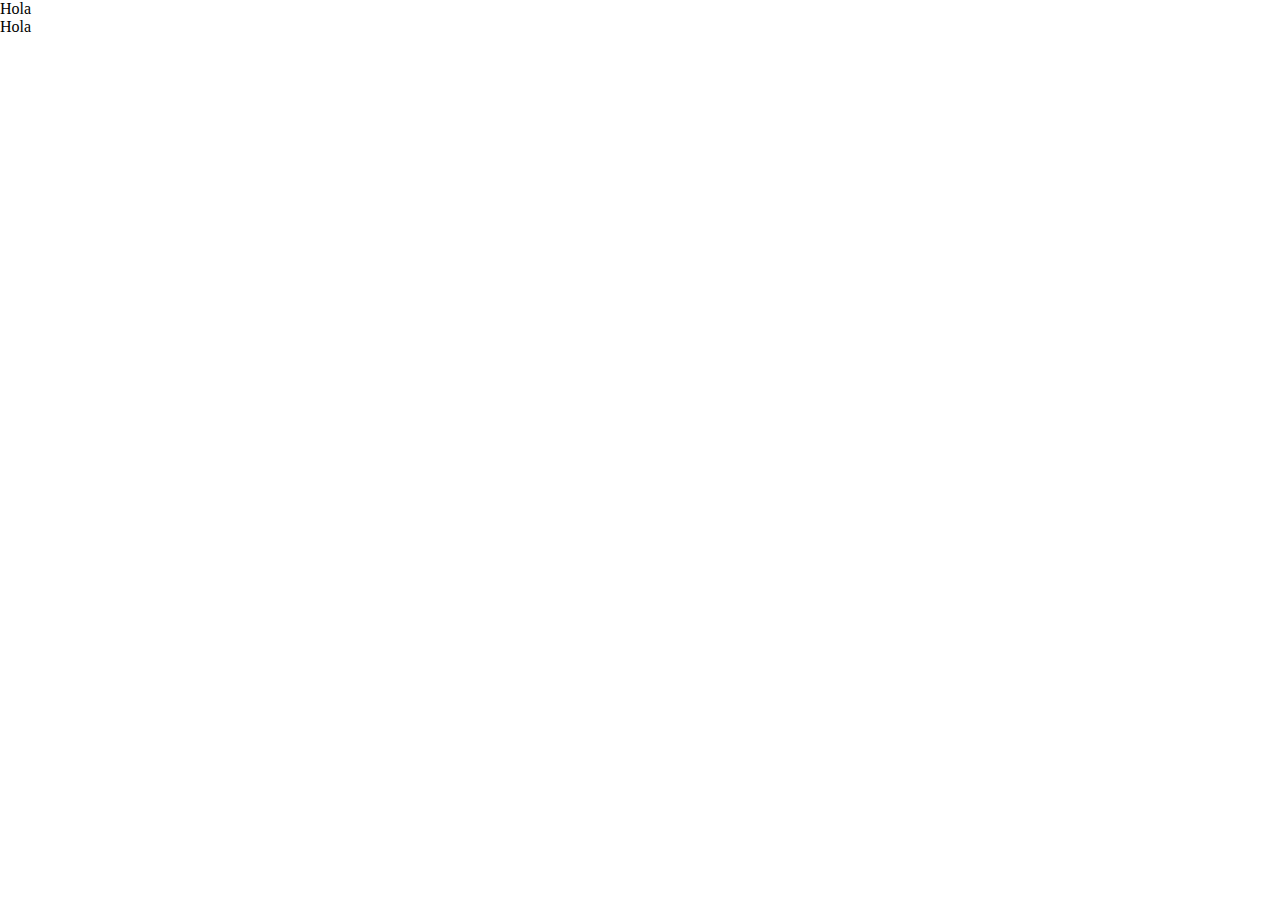
==== index.html @ a58b177b "templates" ====
<!DOCTYPE html>
<html lang="en">

<head>
	<meta charset="UTF-8">
	<meta http-equiv="X-UA-Compatible" content="IE=edge">
	<meta name="viewport" content="width=device-width, initial-scale=1.0">
	<title>Portfolio - Marco Ferreira</title>

	<!-- CSS -->
	<link rel="stylesheet" href="css/style.css">

	<!-- Google Fonts -->
	<link rel="preconnect" href="https://fonts.googleapis.com">
	<link rel="preconnect" href="https://fonts.gstatic.com" crossorigin>
	<link href="https://fonts.googleapis.com/css2?family=Alice&family=Raleway:wght@200;300;400&display=swap" rel="stylesheet">
</head>

<body>
	<h1>Hola</h1>
	<p>Hola</p>
</body>

</html>
---- css/style.css ----
:root {
	/* Colors */
	--red: red;
	--white: white;
	--black: black;
	--gray: #303030;
	--gray-light: #757575;
	/* Typo */
	--typo-title: 'Alice', serif;
	--typo-secondary: 'Raleway', sans-serif;
}

* {
	margin: 0;
	padding: 0;
	border: 0;
	box-sizing: border-box;
	vertical-align: baseline;
}

img {
	max-width: 100%;
	width: 100%;
	display: flex;
	object-fit: cover;
	object-fit: center center;
}

a {
	display: block;
	text-decoration: none;
	color: inherit;
}

video {
	max-width: 100%;
	width: 100%;
	display: flex;
	object-fit: cover;
	object-fit: center center;
}

p a {
	display: inline;
}

li {
	list-style-type: none;
}

table, tr, td {
	border-collapse: collapse;
	border-spacing: 0;
}

html {
	scroll-behavior: smooth;
}

h1, h2, h3, h4, h5, h6 {
	color: inherit;
	font-weight: inherit;
	font-size: inherit;
}

::selection {
	background-color: var(--black);
	color: var(--white);
}

form, button, input, textarea, select {
	font-family: inherit;
	font-size: inherit;
	-webkit-hyphens: auto;
			hyphens: auto;
	background-color: transparent;
	display: flex;
	color: inherit;
}

body {
	font-family: var(--typo-primary);
	font-size: 100%;
	min-height: 100vh;
	background-color: var(--white);
	font-smooth: always;
	--webkit-font-smoothing: antialiased;
	-moz-osx-font-smoothing: grayscale;
}
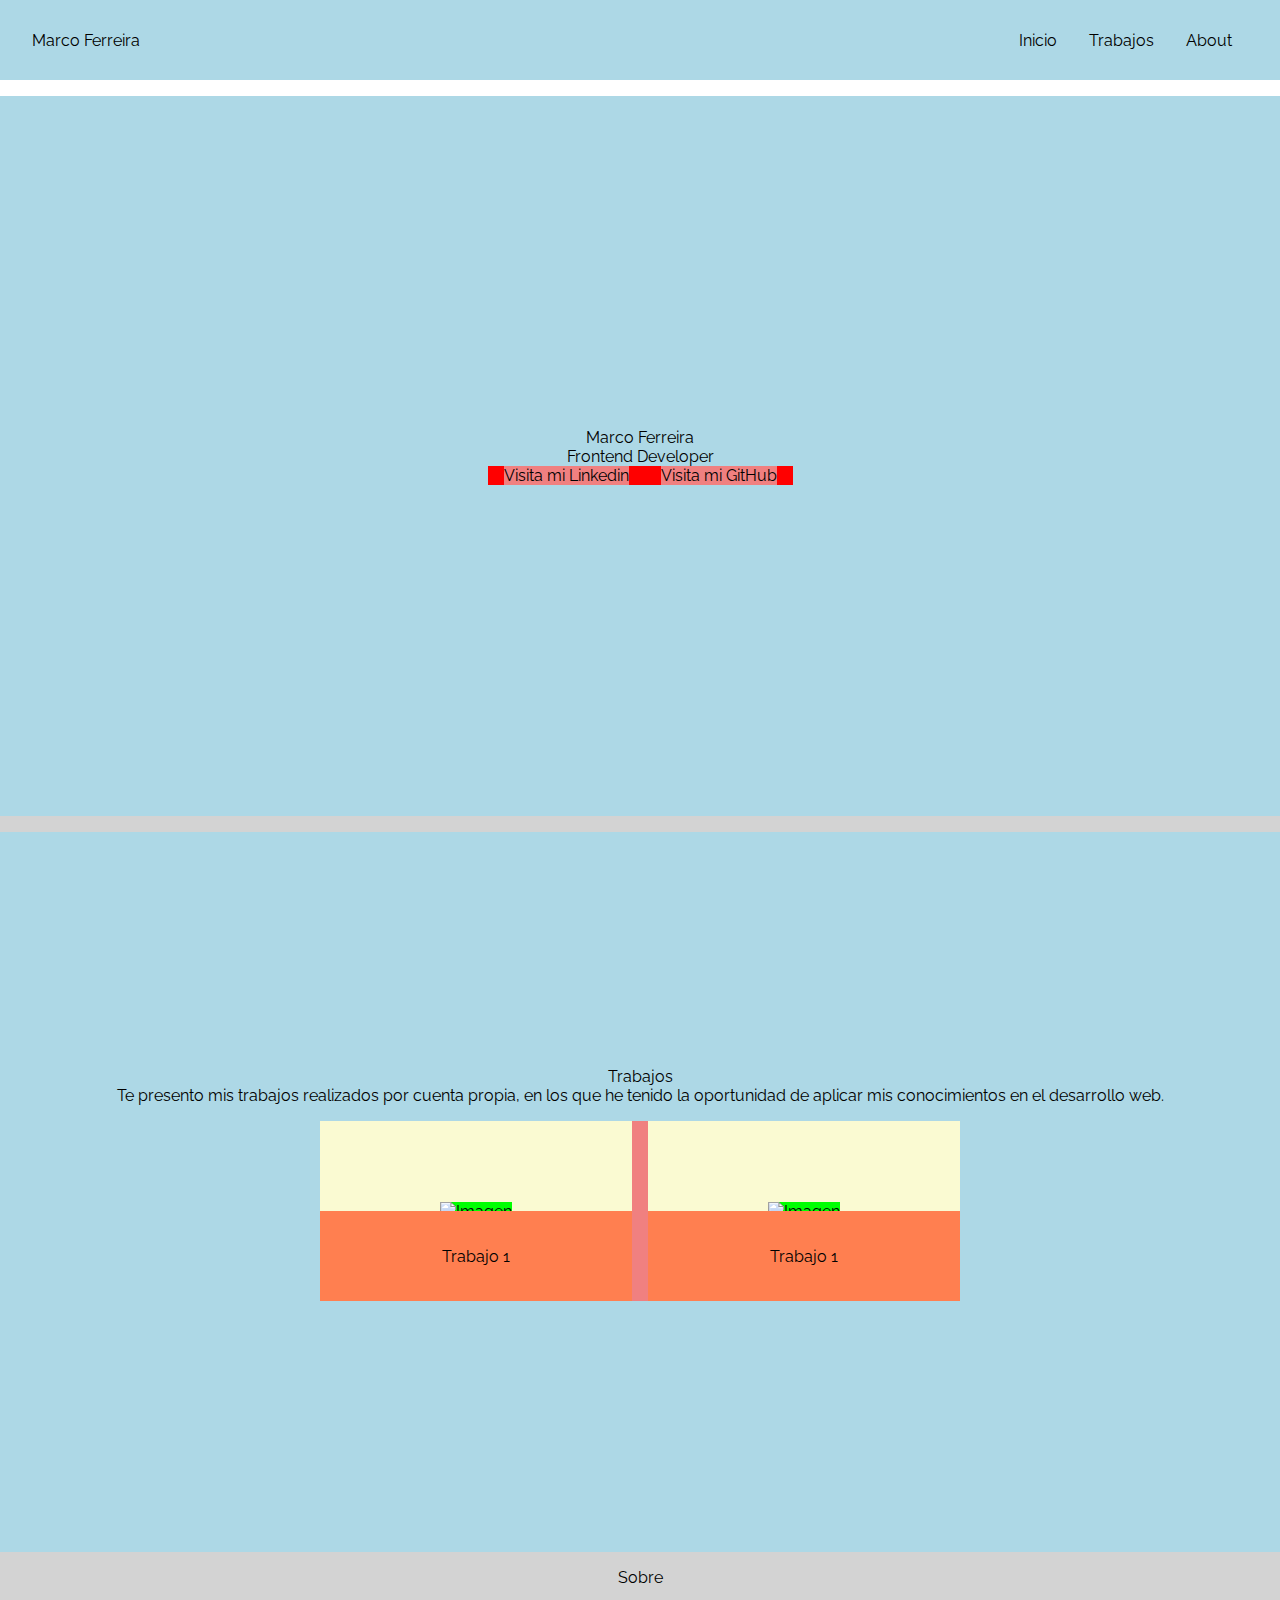
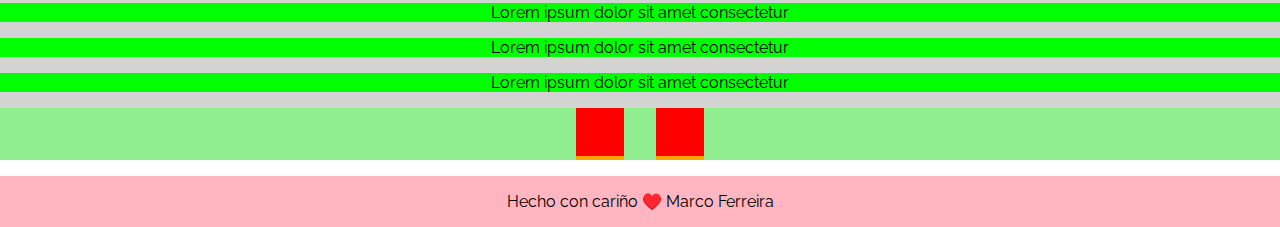
==== commit c07b8568: "Min_Portfolio" ====
--- a/index.html
+++ b/index.html
@@ -7,18 +7,105 @@
 	<meta name="viewport" content="width=device-width, initial-scale=1.0">
 	<title>Portfolio - Marco Ferreira</title>
 
-	<!-- CSS -->
-	<link rel="stylesheet" href="css/style.css">
-
 	<!-- Google Fonts -->
 	<link rel="preconnect" href="https://fonts.googleapis.com">
 	<link rel="preconnect" href="https://fonts.gstatic.com" crossorigin>
-	<link href="https://fonts.googleapis.com/css2?family=Alice&family=Raleway:wght@200;300;400&display=swap" rel="stylesheet">
+	<link href="https://fonts.googleapis.com/css2?family=Alice&family=Raleway:wght@200;300;400&display=swap"
+		rel="stylesheet">
+
+	<!-- CSS -->
+	<link rel="stylesheet" href="css/style.css">
 </head>
 
 <body>
-	<h1>Hola</h1>
-	<p>Hola</p>
+	<!-- Header -->
+	<header class="header">
+		<h1 class="h1"><a href="#inicio" title="Marco Ferreira" class="a">Marco Ferreira</a></h1>
+		<nav class="nav">
+			<ul class="ul">
+				<li class="li"><a href="#inicio" title="Inicio">Inicio</a></li>
+				<li class="li"><a href="#works" title="Works">Trabajos</a></li>
+				<li class="li"><a href="#about" title="About">About</a></li>
+			</ul>
+		</nav>
+	</header>
+
+	<!-- Main Inicio -->
+	<main class="main">
+		<div class="seccion" id="inicio">
+			<div class="circulos">
+				<div class="circulos"></div>
+				<div class="circulos"></div>
+				<div class="circulos"></div>
+				<div class="circulos"></div>
+			</div>
+			<section class="section">
+				<h2 class="h2">Marco Ferreira</h2>
+				<h3 class="h3">Frontend Developer</h3>
+				
+				<ul class="ul">
+					<li class="li"><a href="#" class="a" title="Linkedin">Visita mi Linkedin</a></li>
+					<li class="li"><a href="#" class="a" title="Github">Visita mi GitHub</a></li>
+				</ul>
+			</section>
+		</div>
+
+		<section class="seccion" id="works">
+
+			<h2 class="h2">Trabajos</h2>
+			<p class="p">
+				Te presento mis trabajos realizados por cuenta propia, en los que he tenido la oportunidad de aplicar
+				mis conocimientos en el desarrollo web.
+			</p>
+
+			<div class="grid">
+				<article class="article">
+					<a href="#" title="Trabajo1">
+						<figure class="figure">
+							<img src="#" alt="Imagen" class="img" loading="lazy">
+						</figure>
+						<h4 class="h4">Trabajo 1</h4>
+					</a>
+				</article>
+				<article class="article">
+					<a href="#" title="Trabajo2">
+						<figure class="figure">
+							<img src="#" alt="Imagen" class="img" loading="lazy">
+						</figure>
+						<h4 class="h4">Trabajo 1</h4>
+					</a>
+				</article>
+			</div>
+
+		</section>
+
+		<section class="section about" id="about">
+			<h2 class="h2">Sobre</h2>
+			<p class="p">Lorem ipsum dolor sit amet consectetur</p>
+			<p class="p">Lorem ipsum dolor sit amet consectetur</p>
+			<p class="p">Lorem ipsum dolor sit amet consectetur</p>
+
+			<ul class="rrss">
+				<li class="li">
+					<a href="#" class="a" title="Linkedin" target="_blank" rel="noopener noreferrer">
+						<svg class="svg"></svg>
+					</a>
+				</li>
+				<li class="li">
+					<a href="#" class="a" title="Linkedin" target="_blank" rel="noopener noreferrer">
+						<svg class="svg"></svg>
+					</a>
+				</li>
+			</ul>
+		</section>
+
+	</main>
+
+	<footer class="footer">
+
+		<span class="span"> Hecho con cariño ♥️ Marco Ferreira</span>
+
+	</footer>
 </body>
 
 </html>--- a/css/style.css
+++ b/css/style.css
@@ -7,7 +7,7 @@
 	--gray-light: #757575;
 	/* Typo */
 	--typo-title: 'Alice', serif;
-	--typo-secondary: 'Raleway', sans-serif;
+	--typo-primary: 'Raleway', sans-serif;
 }
 
 * {
@@ -18,7 +18,7 @@
 	vertical-align: baseline;
 }
 
-img {
+img , figure {
 	max-width: 100%;
 	width: 100%;
 	display: flex;
@@ -86,4 +86,165 @@
 	font-smooth: always;
 	--webkit-font-smoothing: antialiased;
 	-moz-osx-font-smoothing: grayscale;
+}
+
+.header {
+	width: 100%;
+	min-height: 5em;
+	background-color: lightblue;
+
+	padding: 1em 2em;
+
+	display: flex;
+	flex-flow: row nowrap;
+	justify-content: space-between;
+	align-items: center;
+}
+
+.header .h1{}
+.header .h1 .a {}
+.header .nav {}
+.header .ul {
+	display: flex;
+	flex-flow: row nowrap;
+	justify-content: space-between;
+	align-items: center;
+}
+
+.header .li {
+	margin: 0 1em;
+}
+
+.header .li .a {}
+
+.main {
+	background: lightgray;
+	margin: 1em 0;
+	text-align: center;
+}
+
+.seccion {
+	width: 100%;
+	min-height: 80vh;
+	background-color: lightblue;
+	margin: 1em 0;
+	padding: 2em 2em;
+
+	display: flex;
+	flex-flow: column nowrap;
+	justify-content: center;
+	align-items: center;
+}
+
+.seccion .circulos {}
+.section .circulo {}
+.seccion .ul {
+	background: red;
+	display: flex;
+	flex-flow: row wrap;
+	justify-content: center;
+	align-items: center;
+}
+.seccion .ul .li {
+	background: lightgreen;
+	margin: 0 1em;
+}
+.seccion .ul .li .a {
+	background: lightcoral;
+}
+
+.seccion .h2 {}
+.seccion .h3 {}
+.seccion .p {}
+
+.seccion .grid{
+	width: 90%;
+	max-width: 40em;
+	background: lightcoral;
+	margin: 1em 0;
+
+	display: grid;
+	grid-template-columns: repeat( auto-fit , minmax( 10rem , 1fr ));
+	gap: 1em;
+
+}
+
+.seccion .article {
+	width: 100%;
+	min-height: 20vh;
+	background: lightgoldenrodyellow;
+
+	display: flex;
+	flex-flow: column nowrap;
+	justify-content: center;
+	align-items: center;
+
+	position: relative;
+}
+
+.seccion .a{}
+
+.seccion .figure {
+	width: 100%;
+	background: red;
+}
+
+.seccion .img {
+	width: 100%;
+	background: lime;
+}
+
+.seccion .h4 {
+	width: 100%;
+	height: 50%;
+	background: coral;
+	position: absolute;
+	bottom: 0;
+	left: 0;
+
+	display: flex;
+	flex-flow: row nowrap;
+	justify-content: center;
+	align-items: center;
+}
+
+.about {
+}
+.about .h2 {
+	margin: 0 0 1rem;
+}
+.about .p {
+	background: lime;
+	margin: 0 0 1em;
+	text-align: center;
+}
+.about .rrss {
+	width: 100%;
+	background: lightgreen;
+
+	display: flex;
+	flex-flow: row nowrap;
+	justify-content: center;
+	align-items: center;
+}
+.about .li {
+	margin: 0 1em;
+	background: orange;
+
+}
+.about .a {
+}
+.about .svg {
+	width: 3em;
+	height: 3em;
+	background: red;
+}
+
+.footer {
+	background-color: lightpink;
+	padding: 1em 2em;
+	text-align: center;
+
+}
+.footer .span {
 }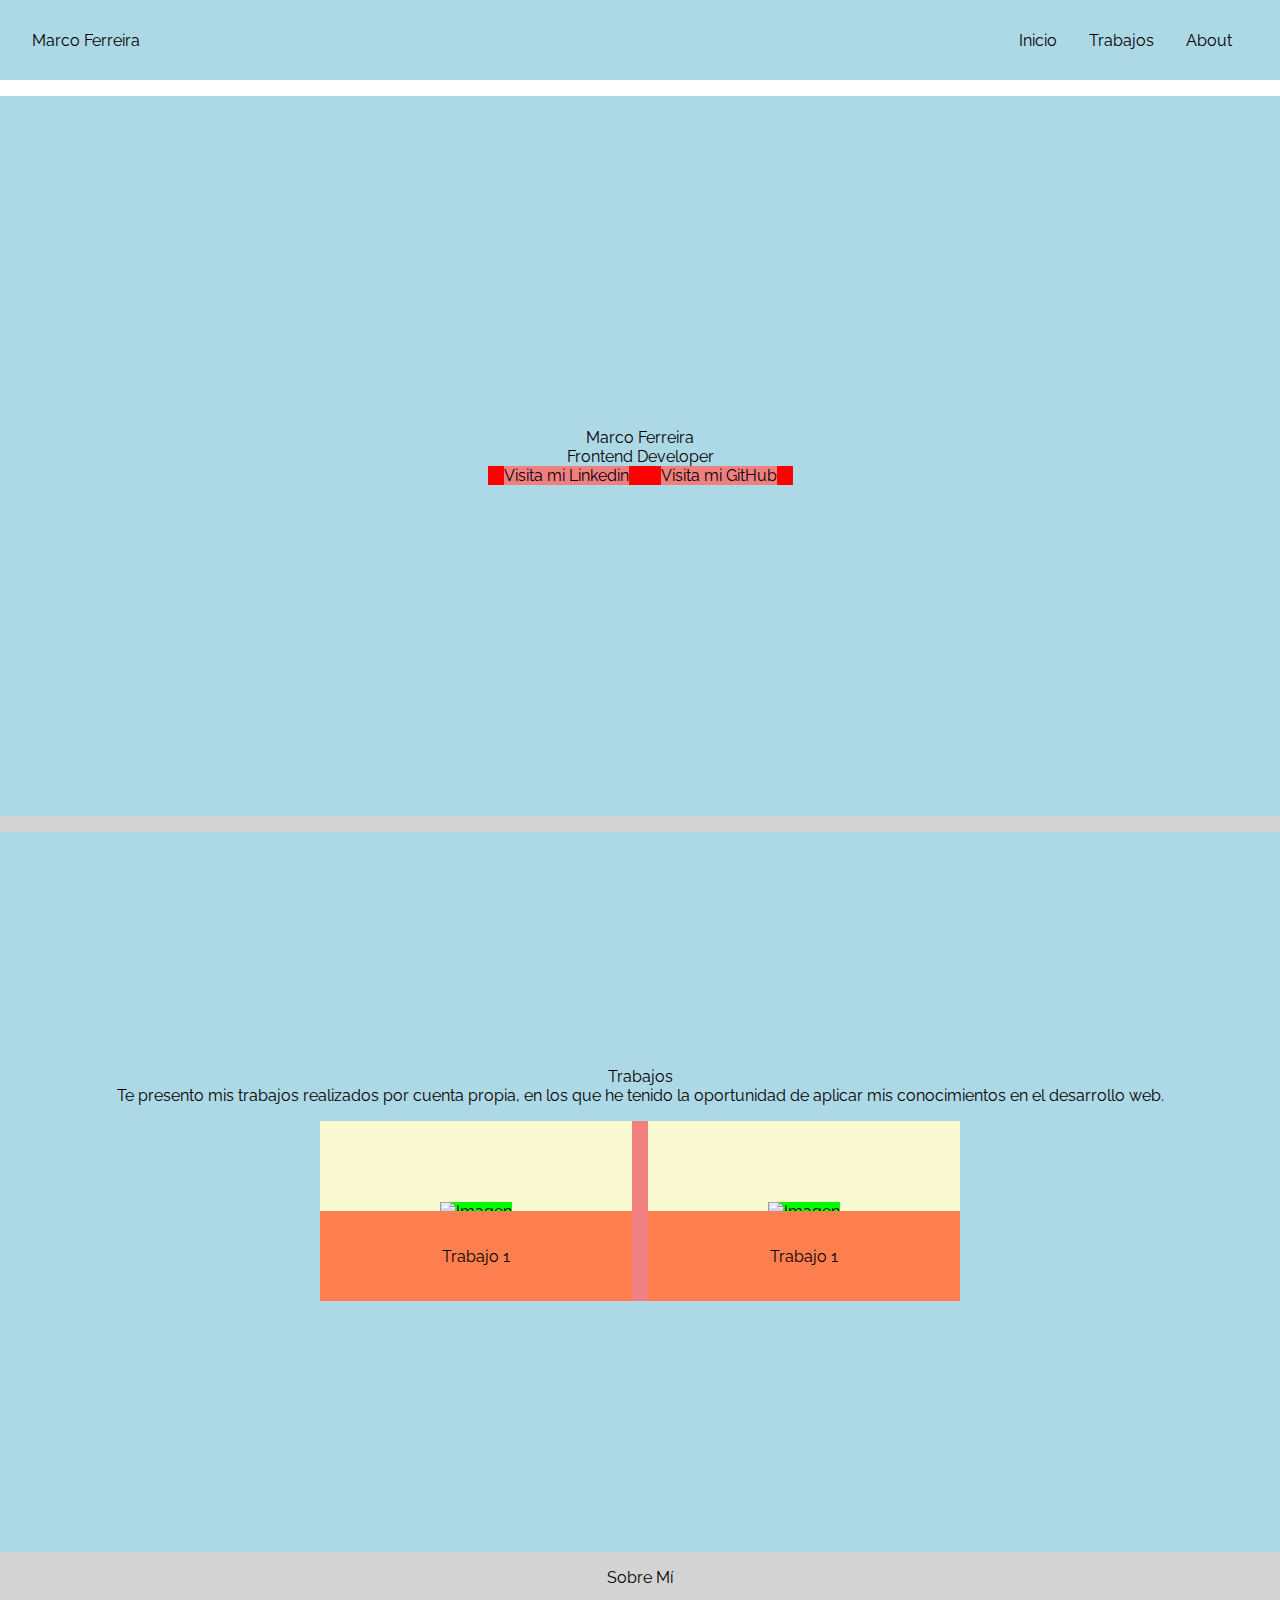
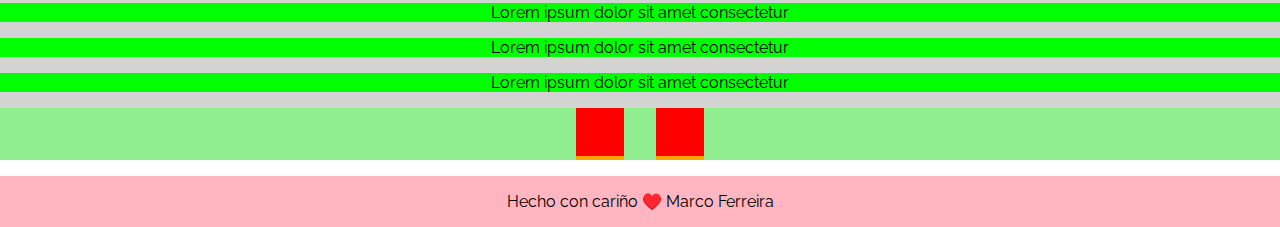
==== commit 82255bd1: "Min_Portfolio" ====
--- a/index.html
+++ b/index.html
@@ -80,7 +80,7 @@
 		</section>
 
 		<section class="section about" id="about">
-			<h2 class="h2">Sobre</h2>
+			<h2 class="h2">Sobre Mí</h2>
 			<p class="p">Lorem ipsum dolor sit amet consectetur</p>
 			<p class="p">Lorem ipsum dolor sit amet consectetur</p>
 			<p class="p">Lorem ipsum dolor sit amet consectetur</p>
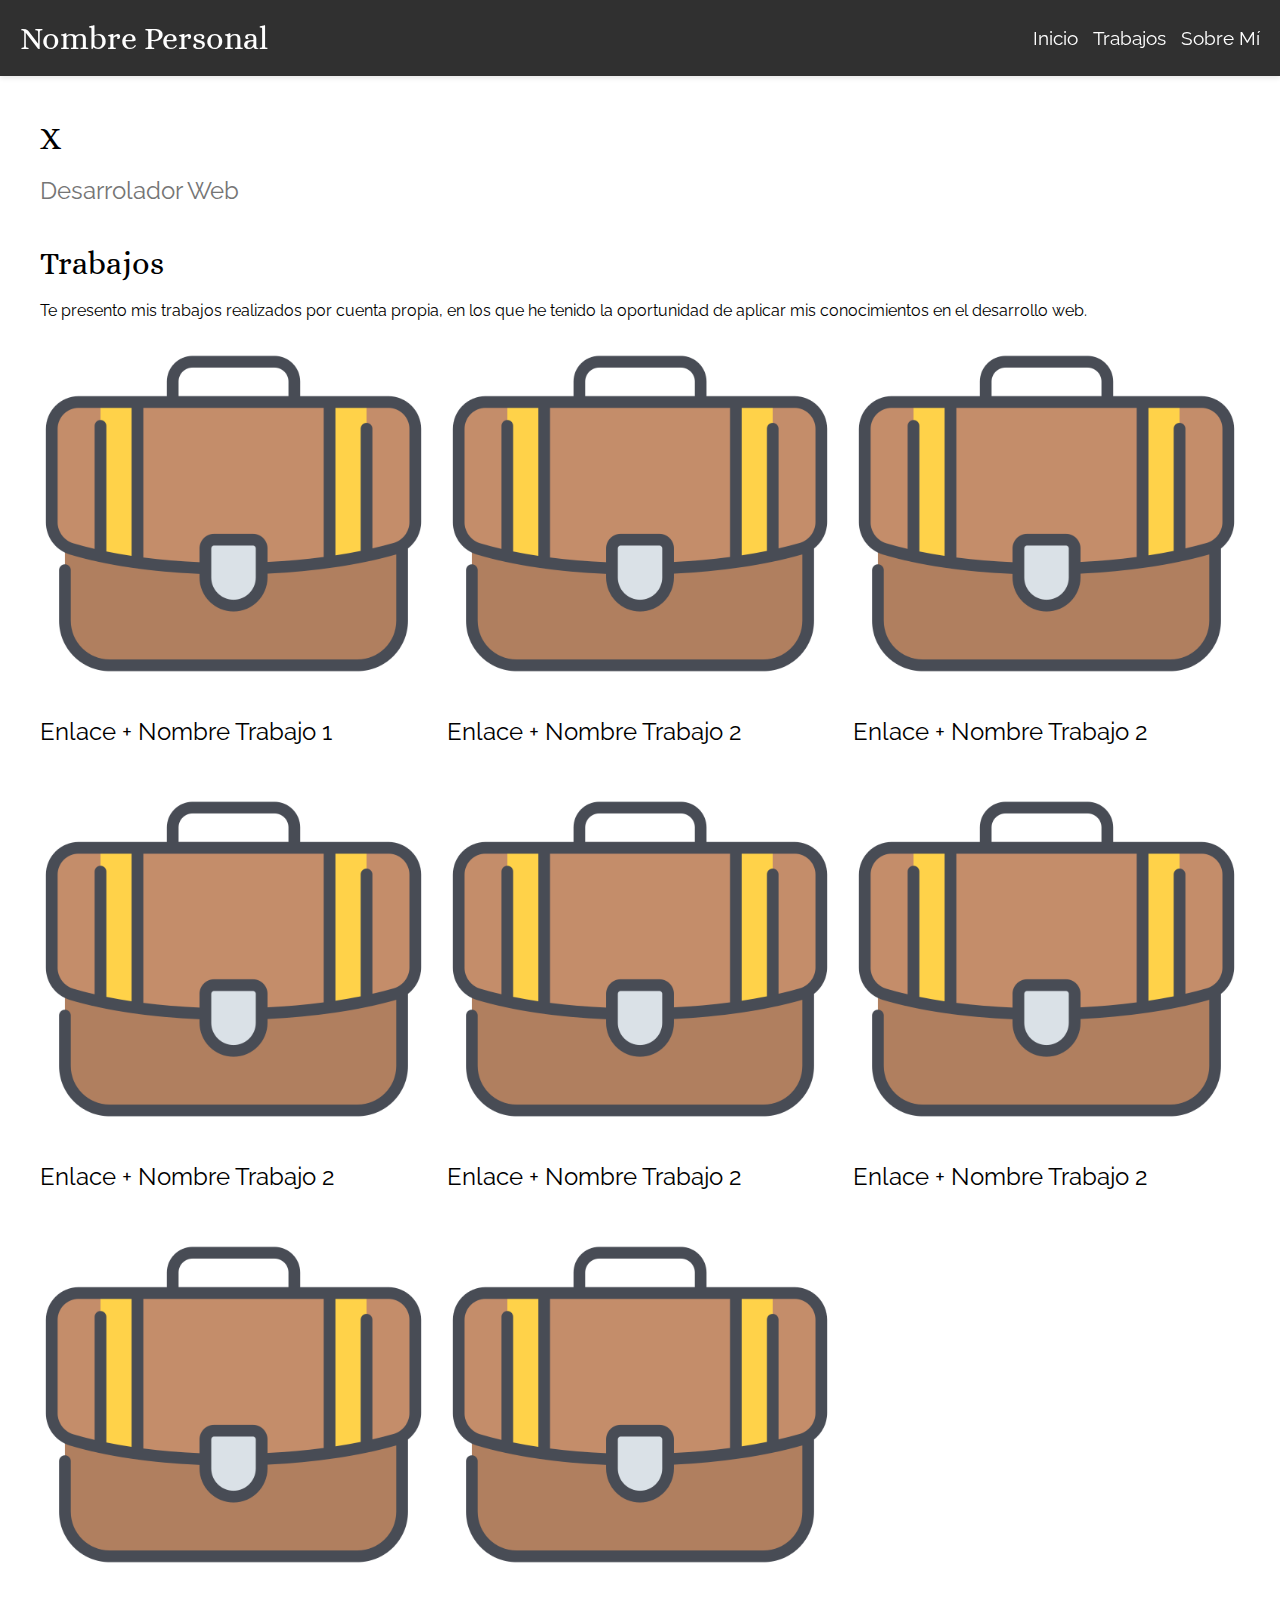
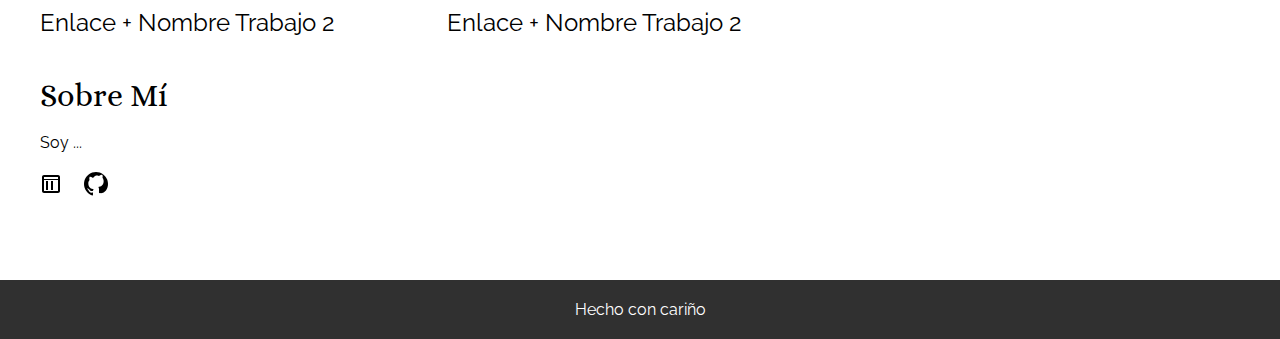
==== commit 30604608: "plantilla web + css" ====
--- a/index.html
+++ b/index.html
@@ -1,111 +1,165 @@
-<!DOCTYPE html>
-<html lang="en">
-
-<head>
-	<meta charset="UTF-8">
-	<meta http-equiv="X-UA-Compatible" content="IE=edge">
-	<meta name="viewport" content="width=device-width, initial-scale=1.0">
-	<title>Portfolio - Marco Ferreira</title>
-
-	<!-- Google Fonts -->
-	<link rel="preconnect" href="https://fonts.googleapis.com">
-	<link rel="preconnect" href="https://fonts.gstatic.com" crossorigin>
-	<link href="https://fonts.googleapis.com/css2?family=Alice&family=Raleway:wght@200;300;400&display=swap"
-		rel="stylesheet">
-
-	<!-- CSS -->
-	<link rel="stylesheet" href="css/style.css">
-</head>
-
-<body>
-	<!-- Header -->
-	<header class="header">
-		<h1 class="h1"><a href="#inicio" title="Marco Ferreira" class="a">Marco Ferreira</a></h1>
-		<nav class="nav">
-			<ul class="ul">
-				<li class="li"><a href="#inicio" title="Inicio">Inicio</a></li>
-				<li class="li"><a href="#works" title="Works">Trabajos</a></li>
-				<li class="li"><a href="#about" title="About">About</a></li>
-			</ul>
-		</nav>
-	</header>
-
-	<!-- Main Inicio -->
-	<main class="main">
-		<div class="seccion" id="inicio">
-			<div class="circulos">
-				<div class="circulos"></div>
-				<div class="circulos"></div>
-				<div class="circulos"></div>
-				<div class="circulos"></div>
-			</div>
-			<section class="section">
-				<h2 class="h2">Marco Ferreira</h2>
-				<h3 class="h3">Frontend Developer</h3>
-				
-				<ul class="ul">
-					<li class="li"><a href="#" class="a" title="Linkedin">Visita mi Linkedin</a></li>
-					<li class="li"><a href="#" class="a" title="Github">Visita mi GitHub</a></li>
-				</ul>
-			</section>
-		</div>
-
-		<section class="seccion" id="works">
-
-			<h2 class="h2">Trabajos</h2>
-			<p class="p">
-				Te presento mis trabajos realizados por cuenta propia, en los que he tenido la oportunidad de aplicar
-				mis conocimientos en el desarrollo web.
-			</p>
-
-			<div class="grid">
-				<article class="article">
-					<a href="#" title="Trabajo1">
-						<figure class="figure">
-							<img src="#" alt="Imagen" class="img" loading="lazy">
-						</figure>
-						<h4 class="h4">Trabajo 1</h4>
-					</a>
-				</article>
-				<article class="article">
-					<a href="#" title="Trabajo2">
-						<figure class="figure">
-							<img src="#" alt="Imagen" class="img" loading="lazy">
-						</figure>
-						<h4 class="h4">Trabajo 1</h4>
-					</a>
-				</article>
-			</div>
-
-		</section>
-
-		<section class="section about" id="about">
-			<h2 class="h2">Sobre Mí</h2>
-			<p class="p">Lorem ipsum dolor sit amet consectetur</p>
-			<p class="p">Lorem ipsum dolor sit amet consectetur</p>
-			<p class="p">Lorem ipsum dolor sit amet consectetur</p>
-
-			<ul class="rrss">
-				<li class="li">
-					<a href="#" class="a" title="Linkedin" target="_blank" rel="noopener noreferrer">
-						<svg class="svg"></svg>
-					</a>
-				</li>
-				<li class="li">
-					<a href="#" class="a" title="Linkedin" target="_blank" rel="noopener noreferrer">
-						<svg class="svg"></svg>
-					</a>
-				</li>
-			</ul>
-		</section>
-
-	</main>
-
-	<footer class="footer">
-
-		<span class="span"> Hecho con cariño ♥️ Marco Ferreira</span>
-
-	</footer>
-</body>
-
+<!DOCTYPE html>
+<html lang="es">
+
+<head>
+	<meta charset="UTF-8">
+	<meta http-equiv="X-UA-Compatible" content="IE=edge">
+	<meta name="viewport" content="width=device-width, initial-scale=1.0">
+	<title>Portfolio - X</title>
+	<meta name="description"
+		content="Portfolio de X, desarrollador web. Explora mis trabajos y habilidades en desarrollo web.">
+
+	<!-- Google Fonts -->
+	<link rel="preconnect" href="https://fonts.googleapis.com">
+	<link rel="preconnect" href="https://fonts.gstatic.com" crossorigin>
+	<link href="https://fonts.googleapis.com/css2?family=Alice&family=Raleway:wght@200;300;400&display=swap"
+		rel="stylesheet">
+
+	<!-- External CSS -->
+	<link rel="stylesheet" href="css/style.css">
+
+</head>
+
+<body>
+	<!-- Header -->
+	<header class="header">
+		<h1 class="header-title"><a href="#inicio" title="Inicio - Marco Ferreira" class="header-link">Nombre
+				Personal</a></h1>
+		<nav class="nav">
+			<ul class="nav-list">
+				<li class="nav-item"><a href="#inicio" title="Ir a Inicio">Inicio</a></li>
+				<li class="nav-item"><a href="#works" title="Ir a Trabajos">Trabajos</a></li>
+				<li class="nav-item"><a href="#about" title="Ir a Sobre Mí">Sobre Mí</a></li>
+			</ul>
+		</nav>
+	</header>
+
+	<!-- Main Inicio -->
+	<main class="main">
+		<div class="section" id="inicio">
+			<section class="section">
+				<h2 class="section-title">X</h2>
+				<h3 class="section-subtitle">Desarrolador Web</h3>
+			</section>
+		</div>
+
+		<section class="section" id="works">
+			<h2 class="section-title">Trabajos</h2>
+			<p>
+				Te presento mis trabajos realizados por cuenta propia, en los que he tenido la oportunidad de aplicar
+				mis conocimientos en el desarrollo web.
+			</p>
+
+			<div class="grid">
+				<article class="article">
+					<a href="#" title="Trabajo 1 - Proyecto de Desarrollo Web">
+						<figure class="figure">
+							<img src="imgs/carpeta.png" alt="Imagen del Trabajo 1" class="img" width="300" height="200"
+								loading="lazy">
+						</figure>
+						<h4 class="article-title">Enlace + Nombre Trabajo 1</h4>
+					</a>
+				</article>
+				<article class="article">
+					<a href="#" title="Trabajo 2 - Proyecto de Desarrollo Web">
+						<figure class="figure">
+							<img src="imgs/carpeta.png" alt="Imagen del Trabajo 2" class="img" width="300" height="200"
+								loading="lazy">
+						</figure>
+						<h4 class="article-title">Enlace + Nombre Trabajo 2</h4>
+					</a>
+				</article>
+				<article class="article">
+					<a href="#" title="Trabajo 2 - Proyecto de Desarrollo Web">
+						<figure class="figure">
+							<img src="imgs/carpeta.png" alt="Imagen del Trabajo 2" class="img" width="300" height="200"
+								loading="lazy">
+						</figure>
+						<h4 class="article-title">Enlace + Nombre Trabajo 2</h4>
+					</a>
+				</article>
+				<article class="article">
+					<a href="#" title="Trabajo 2 - Proyecto de Desarrollo Web">
+						<figure class="figure">
+							<img src="imgs/carpeta.png" alt="Imagen del Trabajo 2" class="img" width="300" height="200"
+								loading="lazy">
+						</figure>
+						<h4 class="article-title">Enlace + Nombre Trabajo 2</h4>
+					</a>
+				</article>
+				<article class="article">
+					<a href="#" title="Trabajo 2 - Proyecto de Desarrollo Web">
+						<figure class="figure">
+							<img src="imgs/carpeta.png" alt="Imagen del Trabajo 2" class="img" width="300" height="200"
+								loading="lazy">
+						</figure>
+						<h4 class="article-title">Enlace + Nombre Trabajo 2</h4>
+					</a>
+				</article>
+				<article class="article">
+					<a href="#" title="Trabajo 2 - Proyecto de Desarrollo Web">
+						<figure class="figure">
+							<img src="imgs/carpeta.png" alt="Imagen del Trabajo 2" class="img" width="300" height="200"
+								loading="lazy">
+						</figure>
+						<h4 class="article-title">Enlace + Nombre Trabajo 2</h4>
+					</a>
+				</article>
+				<article class="article">
+					<a href="#" title="Trabajo 2 - Proyecto de Desarrollo Web">
+						<figure class="figure">
+							<img src="imgs/carpeta.png" alt="Imagen del Trabajo 2" class="img" width="300" height="200"
+								loading="lazy">
+						</figure>
+						<h4 class="article-title">Enlace + Nombre Trabajo 2</h4>
+					</a>
+				</article>
+				<article class="article">
+					<a href="#" title="Trabajo 2 - Proyecto de Desarrollo Web">
+						<figure class="figure">
+							<img src="imgs/carpeta.png" alt="Imagen del Trabajo 2" class="img" width="300" height="200"
+								loading="lazy">
+						</figure>
+						<h4 class="article-title">Enlace + Nombre Trabajo 2</h4>
+					</a>
+				</article>
+				
+			</div>
+		</section>
+
+		<section class="section" id="about">
+			<h2 class="section-title">Sobre Mí</h2>
+			<p>Soy ...</p>
+
+			<ul class="rrss">
+				<li>
+					<a href="https://www.linkedin.com/in/marcofs/" title="Linkedin de Marco Ferreira" target="_blank"
+						rel="noopener noreferrer">
+						<svg width="24" height="24" fill="currentColor">
+							<path
+								d="M4 3C2.9 3 2 3.9 2 5v14c0 1.1.9 2 2 2h14c1.1 0 2-.9 2-2V5c0-1.1-.9-2-2-2H4zm0 2h14v2H4V5zm0 3h14v11H4V8zm2 1v9h2v-9H6zm5 0v9h2v-9h-2z">
+							</path>
+						</svg>
+					</a>
+				</li>
+				<li>
+					<a href="https://github.com/MarcoApunto" title="GitHub de Marco Ferreira" target="_blank"
+						rel="noopener noreferrer">
+						<svg width="24" height="24" fill="currentColor">
+							<path
+								d="M12 0C5.373 0 0 5.373 0 12c0 5.302 3.438 9.8 8.207 11.387.6.112.793-.26.793-.577 0-.287-.01-1.243-.017-2.24-3.338.725-4.043-1.605-4.043-1.605-.548-1.39-1.337-1.76-1.337-1.76-1.094-.747.083-.732.083-.732 1.21.085 1.845 1.239 1.845 1.239 1.073 1.838 2.81 1.305 3.492.996.108-.776.42-1.305.763-1.605-2.665-.303-5.466-1.332-5.466-5.935 0-1.312.466-2.387 1.236-3.228-.124-.303-.535-1.53.116-3.187 0 0 1.008-.323 3.301 1.23A11.514 11.514 0 0 1 12 3.5c1.025.005 2.059.138 3.012.4 2.292-1.554 3.301-1.23 3.301-1.23.651 1.657.241 2.884.118 3.187.77.841 1.236 1.916 1.236 3.228 0 4.613-2.803 5.628-5.469 5.935.431.372.81 1.104.81 2.227 0 1.607-.015 2.91-.017 3.299 0 .32.19.697.8.578C20.563 21.797 24 17.302 24 12 24 5.373 18.627 0 12 0z">
+							</path>
+						</svg>
+					</a>
+				</li>
+			</ul>
+		</section>
+	</main>
+
+	<!-- Footer -->
+	<footer class="footer">
+		<span class="footer-text">Hecho con cariño</span>
+	</footer>
+</body>
+
 </html>--- a/css/style.css
+++ b/css/style.css
@@ -1,250 +1,211 @@
-:root {
-	/* Colors */
-	--red: red;
-	--white: white;
-	--black: black;
-	--gray: #303030;
-	--gray-light: #757575;
-	/* Typo */
-	--typo-title: 'Alice', serif;
-	--typo-primary: 'Raleway', sans-serif;
-}
-
-* {
-	margin: 0;
-	padding: 0;
-	border: 0;
-	box-sizing: border-box;
-	vertical-align: baseline;
-}
-
-img , figure {
-	max-width: 100%;
-	width: 100%;
-	display: flex;
-	object-fit: cover;
-	object-fit: center center;
-}
-
-a {
-	display: block;
-	text-decoration: none;
-	color: inherit;
-}
-
-video {
-	max-width: 100%;
-	width: 100%;
-	display: flex;
-	object-fit: cover;
-	object-fit: center center;
-}
-
-p a {
-	display: inline;
-}
-
-li {
-	list-style-type: none;
-}
-
-table, tr, td {
-	border-collapse: collapse;
-	border-spacing: 0;
-}
-
-html {
-	scroll-behavior: smooth;
-}
-
-h1, h2, h3, h4, h5, h6 {
-	color: inherit;
-	font-weight: inherit;
-	font-size: inherit;
-}
-
-::selection {
-	background-color: var(--black);
-	color: var(--white);
-}
-
-form, button, input, textarea, select {
-	font-family: inherit;
-	font-size: inherit;
-	-webkit-hyphens: auto;
-			hyphens: auto;
-	background-color: transparent;
-	display: flex;
-	color: inherit;
-}
-
-body {
-	font-family: var(--typo-primary);
-	font-size: 100%;
-	min-height: 100vh;
-	background-color: var(--white);
-	font-smooth: always;
-	--webkit-font-smoothing: antialiased;
-	-moz-osx-font-smoothing: grayscale;
-}
-
-.header {
-	width: 100%;
-	min-height: 5em;
-	background-color: lightblue;
-
-	padding: 1em 2em;
-
-	display: flex;
-	flex-flow: row nowrap;
-	justify-content: space-between;
-	align-items: center;
-}
-
-.header .h1{}
-.header .h1 .a {}
-.header .nav {}
-.header .ul {
-	display: flex;
-	flex-flow: row nowrap;
-	justify-content: space-between;
-	align-items: center;
-}
-
-.header .li {
-	margin: 0 1em;
-}
-
-.header .li .a {}
-
-.main {
-	background: lightgray;
-	margin: 1em 0;
-	text-align: center;
-}
-
-.seccion {
-	width: 100%;
-	min-height: 80vh;
-	background-color: lightblue;
-	margin: 1em 0;
-	padding: 2em 2em;
-
-	display: flex;
-	flex-flow: column nowrap;
-	justify-content: center;
-	align-items: center;
-}
-
-.seccion .circulos {}
-.section .circulo {}
-.seccion .ul {
-	background: red;
-	display: flex;
-	flex-flow: row wrap;
-	justify-content: center;
-	align-items: center;
-}
-.seccion .ul .li {
-	background: lightgreen;
-	margin: 0 1em;
-}
-.seccion .ul .li .a {
-	background: lightcoral;
-}
-
-.seccion .h2 {}
-.seccion .h3 {}
-.seccion .p {}
-
-.seccion .grid{
-	width: 90%;
-	max-width: 40em;
-	background: lightcoral;
-	margin: 1em 0;
-
-	display: grid;
-	grid-template-columns: repeat( auto-fit , minmax( 10rem , 1fr ));
-	gap: 1em;
-
-}
-
-.seccion .article {
-	width: 100%;
-	min-height: 20vh;
-	background: lightgoldenrodyellow;
-
-	display: flex;
-	flex-flow: column nowrap;
-	justify-content: center;
-	align-items: center;
-
-	position: relative;
-}
-
-.seccion .a{}
-
-.seccion .figure {
-	width: 100%;
-	background: red;
-}
-
-.seccion .img {
-	width: 100%;
-	background: lime;
-}
-
-.seccion .h4 {
-	width: 100%;
-	height: 50%;
-	background: coral;
-	position: absolute;
-	bottom: 0;
-	left: 0;
-
-	display: flex;
-	flex-flow: row nowrap;
-	justify-content: center;
-	align-items: center;
-}
-
-.about {
-}
-.about .h2 {
-	margin: 0 0 1rem;
-}
-.about .p {
-	background: lime;
-	margin: 0 0 1em;
-	text-align: center;
-}
-.about .rrss {
-	width: 100%;
-	background: lightgreen;
-
-	display: flex;
-	flex-flow: row nowrap;
-	justify-content: center;
-	align-items: center;
-}
-.about .li {
-	margin: 0 1em;
-	background: orange;
-
-}
-.about .a {
-}
-.about .svg {
-	width: 3em;
-	height: 3em;
-	background: red;
-}
-
-.footer {
-	background-color: lightpink;
-	padding: 1em 2em;
-	text-align: center;
-
-}
-.footer .span {
+:root {
+	/* Colors */
+	--red: red;
+	--white: white;
+	--black: black;
+	--gray: #303030;
+	--gray-light: #757575;
+	/* Typography */
+	--typo-title: 'Alice', serif;
+	--typo-primary: 'Raleway', sans-serif;
+}
+
+* {
+	margin: 0;
+	padding: 0;
+	border: 0;
+	box-sizing: border-box;
+	vertical-align: baseline;
+}
+
+img,
+figure {
+	max-width: 100%;
+	width: 100%;
+	display: flex;
+	object-fit: cover;
+}
+
+a {
+	display: block;
+	text-decoration: none;
+	color: inherit;
+}
+
+video {
+	max-width: 100%;
+	width: 100%;
+	display: flex;
+	object-fit: cover;
+}
+
+p a {
+	display: inline;
+}
+
+li {
+	list-style-type: none;
+}
+
+table,
+tr,
+td {
+	border-collapse: collapse;
+	border-spacing: 0;
+}
+
+html {
+	scroll-behavior: smooth;
+	scroll-padding-top: 80px;
+	/* Ajusta este valor a la altura de tu barra de navegación */
+}
+
+h1,
+h2,
+h3,
+h4,
+h5,
+h6 {
+	color: inherit;
+	font-weight: inherit;
+	font-size: inherit;
+}
+
+::selection {
+	background-color: var(--black);
+	color: var(--white);
+}
+
+form,
+button,
+input,
+textarea,
+select {
+	font-family: inherit;
+	font-size: inherit;
+	-webkit-hyphens: auto;
+	hyphens: auto;
+	background-color: transparent;
+	display: flex;
+	color: inherit;
+}
+
+body {
+	font-family: var(--typo-primary);
+	font-size: 100%;
+	min-height: 100vh;
+	background-color: var(--white);
+	--webkit-font-smoothing: antialiased;
+	-moz-osx-font-smoothing: grayscale;
+}
+
+.header {
+	position: fixed;
+	/* Fija la barra en la parte superior */
+	top: 0;
+	left: 0;
+	right: 0;
+	padding: 20px;
+	background-color: var(--gray);
+	display: flex;
+	justify-content: space-between;
+	align-items: center;
+	z-index: 1000;
+	/* Asegura que esté por encima de otros elementos */
+	box-shadow: 0 2px 5px rgba(0, 0, 0, 0.1);
+	/* Sombra suave */
+}
+
+.header-title {
+	font-family: var(--typo-title);
+	font-size: 2rem;
+	color: var(--white);
+}
+
+.nav {
+	display: flex;
+}
+
+.nav-list {
+	display: flex;
+	gap: 15px;
+}
+
+.nav-item a {
+	color: var(--white);
+	font-size: 1.2rem;
+}
+
+.main {
+	padding: 80px 40px 40px;
+}
+
+.section {
+	margin: 40px 0;
+}
+
+.section-title {
+	font-family: var(--typo-title);
+	font-size: 2rem;
+	color: var(--black);
+	margin-bottom: 20px;
+}
+
+.section-subtitle {
+	font-family: var(--typo-primary);
+	font-size: 1.5rem;
+	color: var(--gray-light);
+	margin-bottom: 20px;
+}
+
+.section-list {
+	display: flex;
+	flex-direction: column;
+	gap: 10px;
+}
+
+.section-link {
+	color: var(--black);
+	font-size: 1.2rem;
+}
+
+.grid {
+	display: grid;
+	grid-template-columns: repeat(auto-fill, minmax(300px, 1fr));
+	gap: 20px;
+}
+
+.article-title {
+	font-size: 1.5rem;
+	margin-top: 10px;
+	color: var(--black);
+}
+
+.figure {
+	display: flex;
+	align-items: center;
+	justify-content: center;
+	overflow: hidden;
+}
+
+.img {
+	max-width: 100%;
+	height: auto;
+}
+
+.rrss {
+	display: flex;
+	gap: 20px;
+	margin-top: 20px;
+}
+
+.footer {
+	padding: 20px;
+	background-color: var(--gray);
+	text-align: center;
+}
+
+.footer-text {
+	color: var(--white);
+	font-size: 1rem;
 }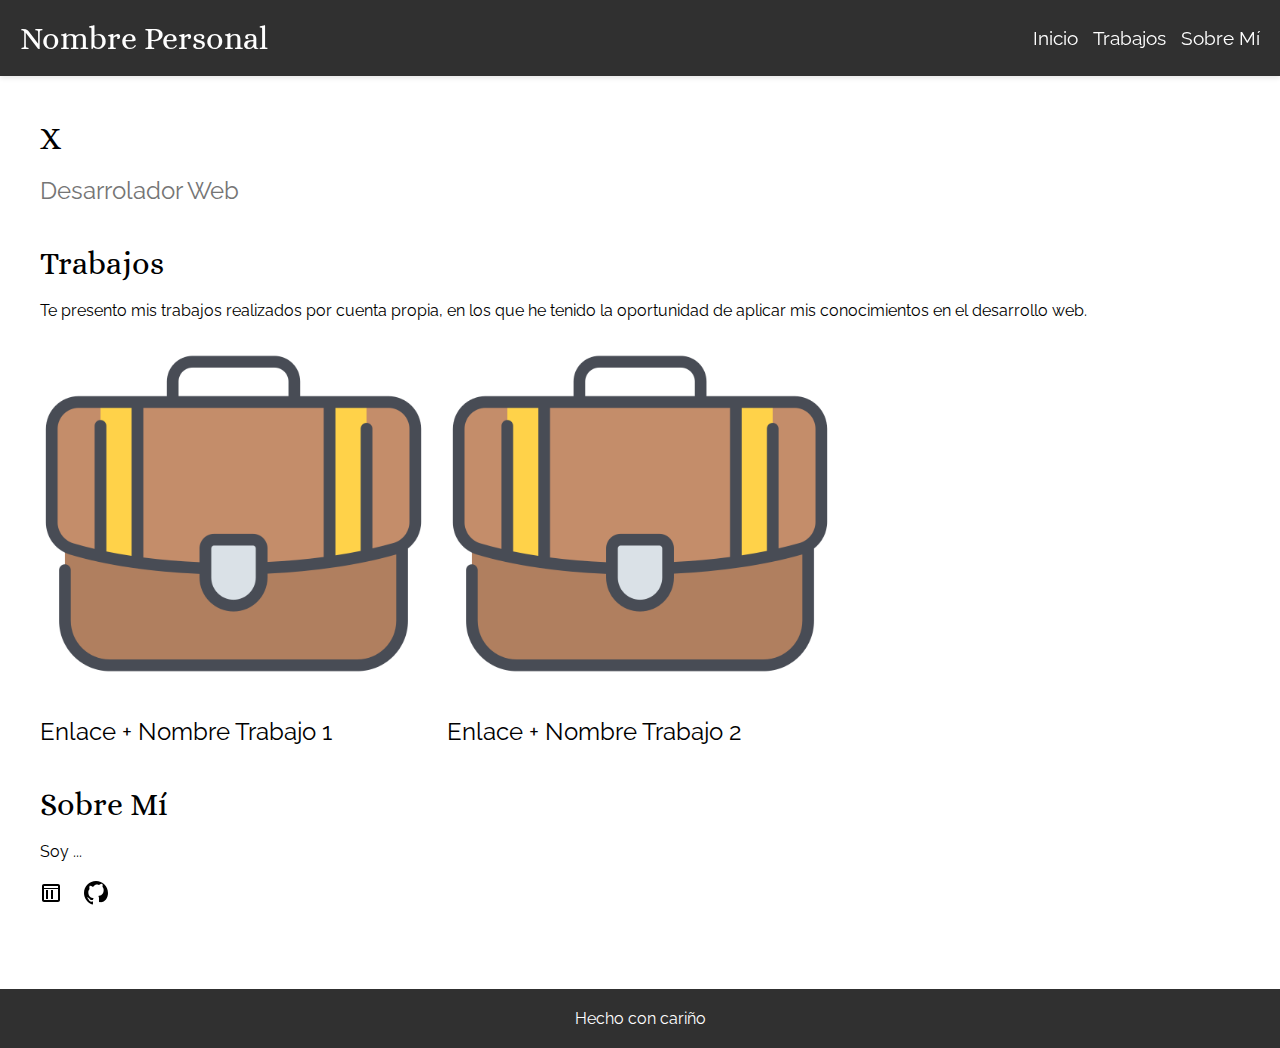
==== commit 8d30f881: "plantilla web + css" ====
--- a/index.html
+++ b/index.html
@@ -69,61 +69,6 @@
 						<h4 class="article-title">Enlace + Nombre Trabajo 2</h4>
 					</a>
 				</article>
-				<article class="article">
-					<a href="#" title="Trabajo 2 - Proyecto de Desarrollo Web">
-						<figure class="figure">
-							<img src="imgs/carpeta.png" alt="Imagen del Trabajo 2" class="img" width="300" height="200"
-								loading="lazy">
-						</figure>
-						<h4 class="article-title">Enlace + Nombre Trabajo 2</h4>
-					</a>
-				</article>
-				<article class="article">
-					<a href="#" title="Trabajo 2 - Proyecto de Desarrollo Web">
-						<figure class="figure">
-							<img src="imgs/carpeta.png" alt="Imagen del Trabajo 2" class="img" width="300" height="200"
-								loading="lazy">
-						</figure>
-						<h4 class="article-title">Enlace + Nombre Trabajo 2</h4>
-					</a>
-				</article>
-				<article class="article">
-					<a href="#" title="Trabajo 2 - Proyecto de Desarrollo Web">
-						<figure class="figure">
-							<img src="imgs/carpeta.png" alt="Imagen del Trabajo 2" class="img" width="300" height="200"
-								loading="lazy">
-						</figure>
-						<h4 class="article-title">Enlace + Nombre Trabajo 2</h4>
-					</a>
-				</article>
-				<article class="article">
-					<a href="#" title="Trabajo 2 - Proyecto de Desarrollo Web">
-						<figure class="figure">
-							<img src="imgs/carpeta.png" alt="Imagen del Trabajo 2" class="img" width="300" height="200"
-								loading="lazy">
-						</figure>
-						<h4 class="article-title">Enlace + Nombre Trabajo 2</h4>
-					</a>
-				</article>
-				<article class="article">
-					<a href="#" title="Trabajo 2 - Proyecto de Desarrollo Web">
-						<figure class="figure">
-							<img src="imgs/carpeta.png" alt="Imagen del Trabajo 2" class="img" width="300" height="200"
-								loading="lazy">
-						</figure>
-						<h4 class="article-title">Enlace + Nombre Trabajo 2</h4>
-					</a>
-				</article>
-				<article class="article">
-					<a href="#" title="Trabajo 2 - Proyecto de Desarrollo Web">
-						<figure class="figure">
-							<img src="imgs/carpeta.png" alt="Imagen del Trabajo 2" class="img" width="300" height="200"
-								loading="lazy">
-						</figure>
-						<h4 class="article-title">Enlace + Nombre Trabajo 2</h4>
-					</a>
-				</article>
-				
 			</div>
 		</section>
 
